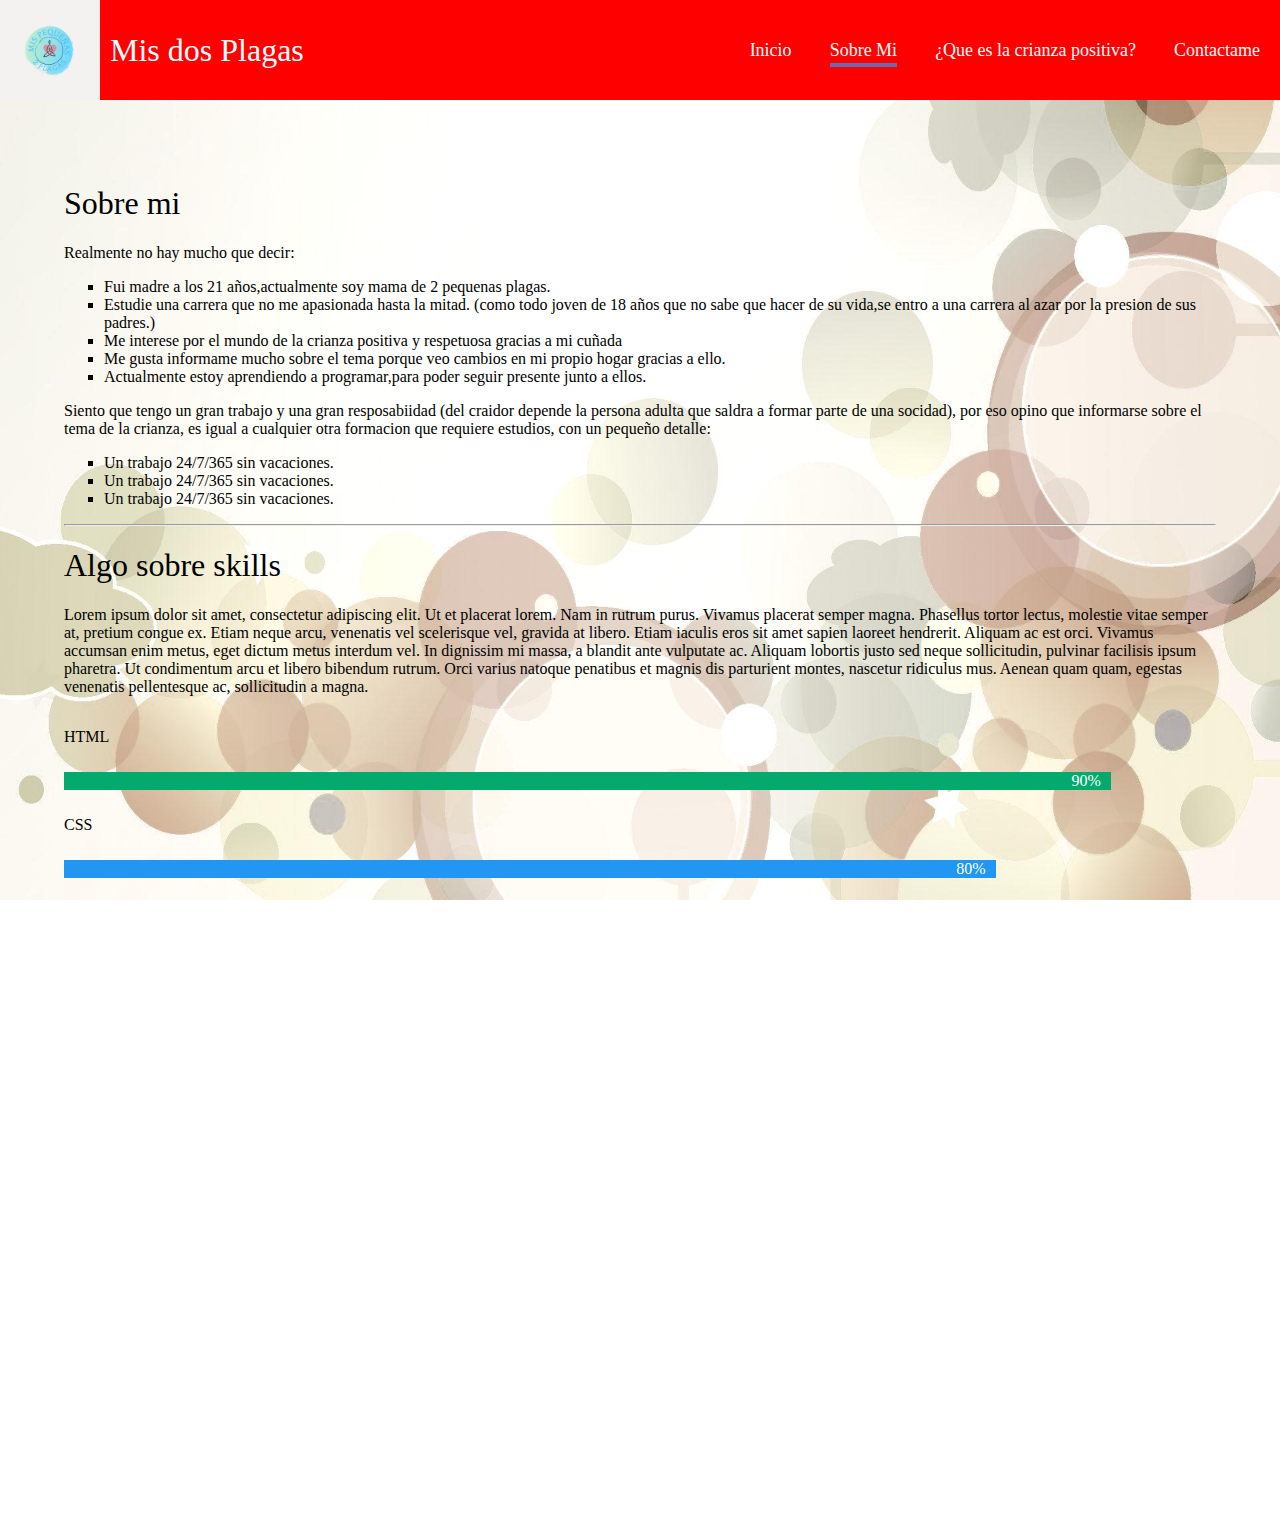
==== secciones/sobremi.html @ 35d8a68a "mover index a la raiz del folder" ====
<!DOCTYPE html>
<html lang="en">
<head>
    <meta charset="UTF-8">
    <meta http-equiv="X-UA-Compatible" content="IE=edge">
    <meta name="viewport" content="width=<device-width>, initial-scale=1.0">
    <link rel="stylesheet" href="../styles/common.css">
    <link rel="stylesheet" href="../styles/sobremi.css">
    <title>Sobre mi</title>
</head>
<body>
    <nav class="nav">
        <div class="navlogo">
            <img class="navlogoimg" src="../imagenes/logo.png">
            <h1 class="navlogotitle">Mis dos Plagas</h1>
        </div>
        
        <ul class="navmenu">
            <input type="checkbox" id="navtoggle" />
            <label for="navtoggle" class="navtoggle">&#9776;</label>
    
            <div class="navlinks">
                <li><a href="../index.html">Inicio</a></li>
                <li><a class="navselected" href="../secciones/sobremi.html" >Sobre Mi</a></li>
                <li><a href="../secciones/crianza.html">¿Que es la crianza positiva?</a></li>
                <li><a href="../secciones/contactame.html">Contactame</a></li>
            </div>
        </ul>
    </nav>

    <div class="content">
        <h1>Sobre mi</h1>

        <div class="seccion">
            <p>Realmente no hay mucho que decir:
            <ul>
                <li>Fui  madre a los 21 años,actualmente soy mama de 2 pequenas plagas.</li>
                <li>Estudie una carrera que no me apasionada hasta la mitad.
                    (como todo joven de 18 años que no sabe que hacer de su vida,se entro a una carrera al azar
                    por la presion de sus padres.)</li>
                <li>Me interese por el mundo de la crianza positiva y respetuosa gracias a mi cuñada</li>
                <li>Me gusta informame mucho sobre el tema porque  veo cambios en mi propio hogar gracias a ello.</li>
                <li> Actualmente estoy aprendiendo a programar,para poder seguir presente junto a ellos.</li>
            </ul>
            </p>        
    
            <p>
                Siento que tengo un gran trabajo y una gran resposabiidad (del craidor depende la persona adulta
                que saldra a formar parte de una socidad), por eso opino que informarse sobre el tema
                de la crianza, es igual a cualquier otra formacion que requiere estudios, con un pequeño detalle:
                
                <ul>
                    <li> Un trabajo 24/7/365 sin vacaciones.</li>
                    <li> Un trabajo 24/7/365 sin vacaciones.</li>
                    <li> Un trabajo 24/7/365 sin vacaciones.</li>
                </ul>
            </p>
        </div>
    
        <hr>

        <h1>Algo sobre skills</h1>

        <p>
            Lorem ipsum dolor sit amet, consectetur adipiscing elit. Ut et placerat lorem. Nam in rutrum purus. Vivamus placerat semper magna. Phasellus tortor lectus, molestie vitae semper at, pretium congue ex. Etiam neque arcu, venenatis vel scelerisque vel, gravida at libero. Etiam iaculis eros sit amet sapien laoreet hendrerit. Aliquam ac est orci. Vivamus accumsan enim metus, eget dictum metus interdum vel. In dignissim mi massa, a blandit ante vulputate ac. Aliquam lobortis justo sed neque sollicitudin, pulvinar facilisis ipsum pharetra. Ut condimentum arcu et libero bibendum rutrum. Orci varius natoque penatibus et magnis dis parturient montes, nascetur ridiculus mus. Aenean quam quam, egestas venenatis pellentesque ac, sollicitudin a magna.
        </p>

        <!-- Basado en https://www.w3schools.com/howto/tryit.asp?filename=tryhow_css_skill_bar -->

        <div class="skills">
            <p>HTML</p>
            <div class="container">
                <div class="skill html">90%</div>
            </div>

            <p>CSS</p>
            <div class="container">
                <div class="skill css">80%</div>
            </div>

            <p>JavaScript</p>
            <div class="container">
                <div class="skill js">65%</div>
            </div>

            <p>PHP</p>
            <div class="container">
                <div class="skill php">60%</div>
            </div>
        </div>

        <hr>

        <div class="footer">
            <img src="../imagenes/tiempo_en_familia.png"
                alt="Imagen familia feliz"
                width="550px"
                title="tiempo en familia"
            >
            
            <div>
                <blockquote><b>En las hombros de una madre queda el peso de educar para todas las generaciones.</b></blockquote>
            </div>
        </div>
            
    </div>
</body>
</html>
---- styles/common.css ----
:root {
    --primary-color: rgb(107, 107, 180);
    --hover-color: rgb(70, 70, 119);
}

/* general */

html {
    height: 100%;
    margin: 0;

    background-image: url("../imagenes/fondo.jpeg");
    background-repeat: no-repeat;
    background-position: center;
    background-size: 100% 100%;
    overflow: hidden;
}

body {
    height: 100vh;
    padding: 0;
    margin: 0;
    box-sizing: border-box;
    overflow-y: scroll;
}

a {
    text-decoration: none;
}

li {
    list-style: none;
}

h1,h2,h3,h4,h5 {
    font-weight: 100;
}

/* nav */

.nav {
    top: 0;
    left: 0;
    right: 0;
    display: flex;
    align-items: center;
    justify-content: space-between;
    background-color: red;
    color: #fff;
    padding-right: 10px;
}

/* logo */

.navlogo {
    display: flex;
    gap: 10px;
}

.navlogoimg {
    height: 100px;
}

.navlogotitle {
    align-self: center;
}

.navlinks a {
    color: #fff;
}

/* navlinks */

.navlinks {
    display: flex;
    gap: 1em;
    font-size: 18px;
}

.navlinks li:hover {
    background-color: var(--primary-color);
    border-radius: 5px;
    transition: 0.3s ease;
}

.navlinks li {
    padding: 10px;
}

.navselected {
    padding-bottom: 3px;
    border-bottom: 4px solid var(--primary-color);
}

/* responsive menu */

input[type=checkbox]{
    display: none;
} 

.navtoggle {
    display: none;
    font-size: 24px;
    user-select: none;
    cursor: pointer;
}

@media (max-width: 768px) {
    .navlinks { 
        display:none;
        position: absolute;
        background-color: red;
        right: 0;
        left: 0;
        text-align: center;
        margin-top: 30px;
    }

    .navlinks li:hover {
        display: inline-block;
        background-color: var(--primary-color);
        transition: 0.3s ease;
    }

    input[type=checkbox]:checked ~ .navlinks{
        display: block;
    }

    .navtoggle {
        display: block;
    }
}

/* content */

.content {
    padding: 5vw;
}


@media (max-width: 768px) {
    .content {
        padding: 2vw;
    }
}

/* formularios */

input[type=text], input[type=number], textarea {
    width: 100%;
    padding: 12px 20px;
    margin: 8px 0;
    display: inline-block;
    border: 1px solid #ccc;
    border-radius: 4px;
    box-sizing: border-box;
}

input[type=submit] {
    width: 100%;
    background-color: var(--primary-color);
    color: white;
    padding: 14px 20px;
    margin: 8px 0;
    border: none;
    border-radius: 4px;
    cursor: pointer;
  }

  input[type=radio] {
    margin: 4px 0;
  }
  
  input[type=submit]:hover {
    background-color: var(--hover-color);
  }
---- styles/sobremi.css ----
.seccion li {
    list-style-type: square;
}

.footer {
    display: flex;
    justify-content: center;
    align-items: center;
    flex-direction: column;
}

.skills {
    display: flex;
    justify-content: center;
    flex-direction: column;
    gap: 10px;
    margin-bottom: 30px;
}

.skill {
    text-align: right;
    color: white;
    padding-right: 10px;
  }
  
  .html {width: 90%; background-color: #04AA6D;}
  .css {width: 80%; background-color: #2196F3;}
  .js {width: 65%; background-color: #f44336;}
  .php {width: 60%; background-color: #808080;}
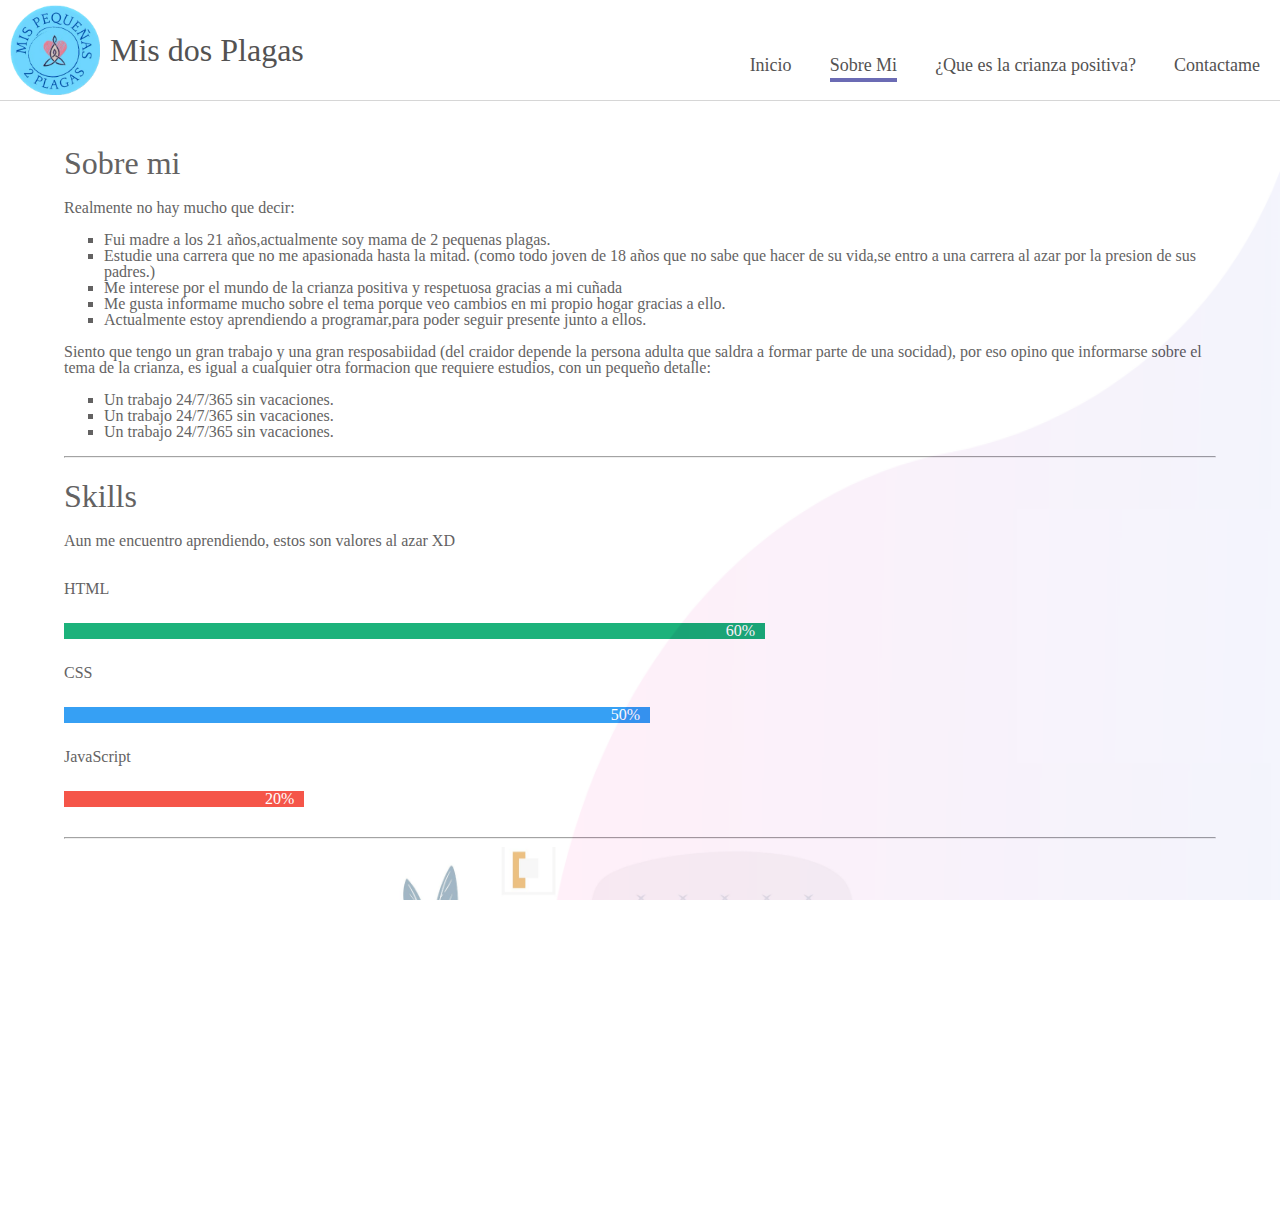
==== commit fa333a70: "barras dinamicas y readme" ====
--- a/secciones/sobremi.html
+++ b/secciones/sobremi.html
@@ -59,10 +59,10 @@
     
         <hr>
 
-        <h1>Algo sobre skills</h1>
+        <h1>Skills</h1>
 
         <p>
-            Lorem ipsum dolor sit amet, consectetur adipiscing elit. Ut et placerat lorem. Nam in rutrum purus. Vivamus placerat semper magna. Phasellus tortor lectus, molestie vitae semper at, pretium congue ex. Etiam neque arcu, venenatis vel scelerisque vel, gravida at libero. Etiam iaculis eros sit amet sapien laoreet hendrerit. Aliquam ac est orci. Vivamus accumsan enim metus, eget dictum metus interdum vel. In dignissim mi massa, a blandit ante vulputate ac. Aliquam lobortis justo sed neque sollicitudin, pulvinar facilisis ipsum pharetra. Ut condimentum arcu et libero bibendum rutrum. Orci varius natoque penatibus et magnis dis parturient montes, nascetur ridiculus mus. Aenean quam quam, egestas venenatis pellentesque ac, sollicitudin a magna.
+            Aun me encuentro aprendiendo, estos son valores al azar XD
         </p>
 
         <!-- Basado en https://www.w3schools.com/howto/tryit.asp?filename=tryhow_css_skill_bar -->
@@ -70,22 +70,17 @@
         <div class="skills">
             <p>HTML</p>
             <div class="container">
-                <div class="skill html">90%</div>
+                <div class="skill html" style="width:60%;">60%</div>
             </div>
 
             <p>CSS</p>
             <div class="container">
-                <div class="skill css">80%</div>
+                <div class="skill css" style="width:50%;">50%</div>
             </div>
 
             <p>JavaScript</p>
             <div class="container">
-                <div class="skill js">65%</div>
-            </div>
-
-            <p>PHP</p>
-            <div class="container">
-                <div class="skill php">60%</div>
+                <div class="skill js" style="width:20%;">20%</div>
             </div>
         </div>
 
@@ -94,7 +89,6 @@
         <div class="footer">
             <img src="../imagenes/tiempo_en_familia.png"
                 alt="Imagen familia feliz"
-                width="550px"
                 title="tiempo en familia"
             >
             
--- a/styles/common.css
+++ b/styles/common.css
@@ -1,15 +1,49 @@
 :root {
     --primary-color: rgb(107, 107, 180);
     --hover-color: rgb(70, 70, 119);
+    --font-color: rgb(83, 82, 82);
+}
+
+/* RESET CSS */
+/* https://meyerweb.com/eric/tools/css/reset/ */
+
+html, body, div, span {
+	margin: 0;
+	padding: 0;
+	border: 0;
+	font-size: 100%;
+	font: inherit;
+	vertical-align: baseline;
+    color: var(--font-color);
+}
+/* HTML5 display-role reset for older browsers */
+article, aside, details, figcaption, figure, 
+footer, header, hgroup, menu, nav, section {
+	display: block;
+}
+body {
+	line-height: 1;
+}
+ol, ul {
+	list-style: none;
+}
+blockquote, q {
+	quotes: none;
+}
+blockquote:before, blockquote:after,
+q:before, q:after {
+	content: '';
+	content: none;
+}
+table {
+	border-collapse: collapse;
+	border-spacing: 0;
 }
 
 /* general */
 
 html {
-    height: 100%;
-    margin: 0;
-
-    background-image: url("../imagenes/fondo.jpeg");
+    background-image: url("../imagenes/fondo.png");
     background-repeat: no-repeat;
     background-position: center;
     background-size: 100% 100%;
@@ -18,8 +52,6 @@
 
 body {
     height: 100vh;
-    padding: 0;
-    margin: 0;
     box-sizing: border-box;
     overflow-y: scroll;
 }
@@ -45,9 +77,14 @@
     display: flex;
     align-items: center;
     justify-content: space-between;
-    background-color: red;
-    color: #fff;
+    background-color: white;
+    border-bottom: solid 1px rgb(214, 214, 214);
+    color: var(--font-color);
     padding-right: 10px;
+    position: absolute;
+    height: 100px;
+    z-index: 100;
+
 }
 
 /* logo */
@@ -58,7 +95,8 @@
 }
 
 .navlogoimg {
-    height: 100px;
+    height: 90px;
+    margin-left: 10px;
 }
 
 .navlogotitle {
@@ -66,20 +104,24 @@
 }
 
 .navlinks a {
-    color: #fff;
+    color: var(--font-color);
 }
 
 /* navlinks */
 
-.navlinks {
-    display: flex;
-    gap: 1em;
-    font-size: 18px;
+.navlinks { 
+    display: none;
+    position: absolute;
+    background-color: white;
+    right: 0;
+    left: 0;
+    text-align: center;
+    margin-top: 30px;
 }
 
 .navlinks li:hover {
+    display: inline-block;
     background-color: var(--primary-color);
-    border-radius: 5px;
     transition: 0.3s ease;
 }
 
@@ -98,49 +140,50 @@
     display: none;
 } 
 
+input[type=checkbox]:checked ~ .navlinks{
+    display: block;
+}
+
 .navtoggle {
-    display: none;
-    font-size: 24px;
-    user-select: none;
-    cursor: pointer;
-}
-
-@media (max-width: 768px) {
-    .navlinks { 
-        display:none;
-        position: absolute;
-        background-color: red;
-        right: 0;
-        left: 0;
-        text-align: center;
-        margin-top: 30px;
+    color: var(--font-color);
+    font-size: 10vw;
+    margin-right: 10px;
+    display: block;
+}
+
+@media (min-width: 768px) {
+    .navlinks {
+        position: relative;
+        display: flex;
+        gap: 1em;
+        font-size: 18px;
     }
 
     .navlinks li:hover {
-        display: inline-block;
         background-color: var(--primary-color);
+        border-radius: 5px;
         transition: 0.3s ease;
     }
 
-    input[type=checkbox]:checked ~ .navlinks{
-        display: block;
-    }
-
     .navtoggle {
-        display: block;
+        display: none;
+        font-size: 24px;
+        user-select: none;
+        cursor: pointer;
     }
 }
 
 /* content */
 
 .content {
-    padding: 5vw;
-}
-
-
-@media (max-width: 768px) {
+    z-index: 1;
+    margin-top: 100px;
+    padding: 2vw;
+}
+
+@media (min-width: 768px) {
     .content {
-        padding: 2vw;
+        padding: 2vw 5vw;
     }
 }
 
@@ -170,6 +213,10 @@
   input[type=radio] {
     margin: 4px 0;
   }
+
+  input[type=submit] {
+    transition: 0.3s;
+  }
   
   input[type=submit]:hover {
     background-color: var(--hover-color);
--- a/styles/sobremi.css
+++ b/styles/sobremi.css
@@ -1,3 +1,8 @@
+.content {
+    background-color: white;
+    opacity: 90%;
+}
+
 .seccion li {
     list-style-type: square;
 }
@@ -9,6 +14,16 @@
     flex-direction: column;
 }
 
+.footer img {
+    width: 200px;
+}
+
+@media (min-width: 768px) {
+    .footer img {
+        width: 500px;
+    }
+}
+
 .skills {
     display: flex;
     justify-content: center;
@@ -17,13 +32,27 @@
     margin-bottom: 30px;
 }
 
+@keyframes progresshtml {
+    0% { width: 0; }
+    60% { width: 60%; }
+} 
+
+@keyframes progrescss {
+    0% { width: 0; }
+    50% { width: 50%; }
+} 
+
+  @keyframes progressjs {
+    0% { width: 0; }
+    20% { width: 20%; }
+} 
+
 .skill {
     text-align: right;
     color: white;
     padding-right: 10px;
-  }
+}
   
-  .html {width: 90%; background-color: #04AA6D;}
-  .css {width: 80%; background-color: #2196F3;}
-  .js {width: 65%; background-color: #f44336;}
-  .php {width: 60%; background-color: #808080;}+.html {transition : width 5s ease; background-color: #04AA6D; animation: progresshtml 3s ease-in-out;}
+.css {transition : width 5s ease; background-color: #2196F3; animation: progrescss 3s ease-in-out;}
+.js {transition : width 5s ease; background-color: #f44336; animation: progressjs 3s ease-in-out;}
